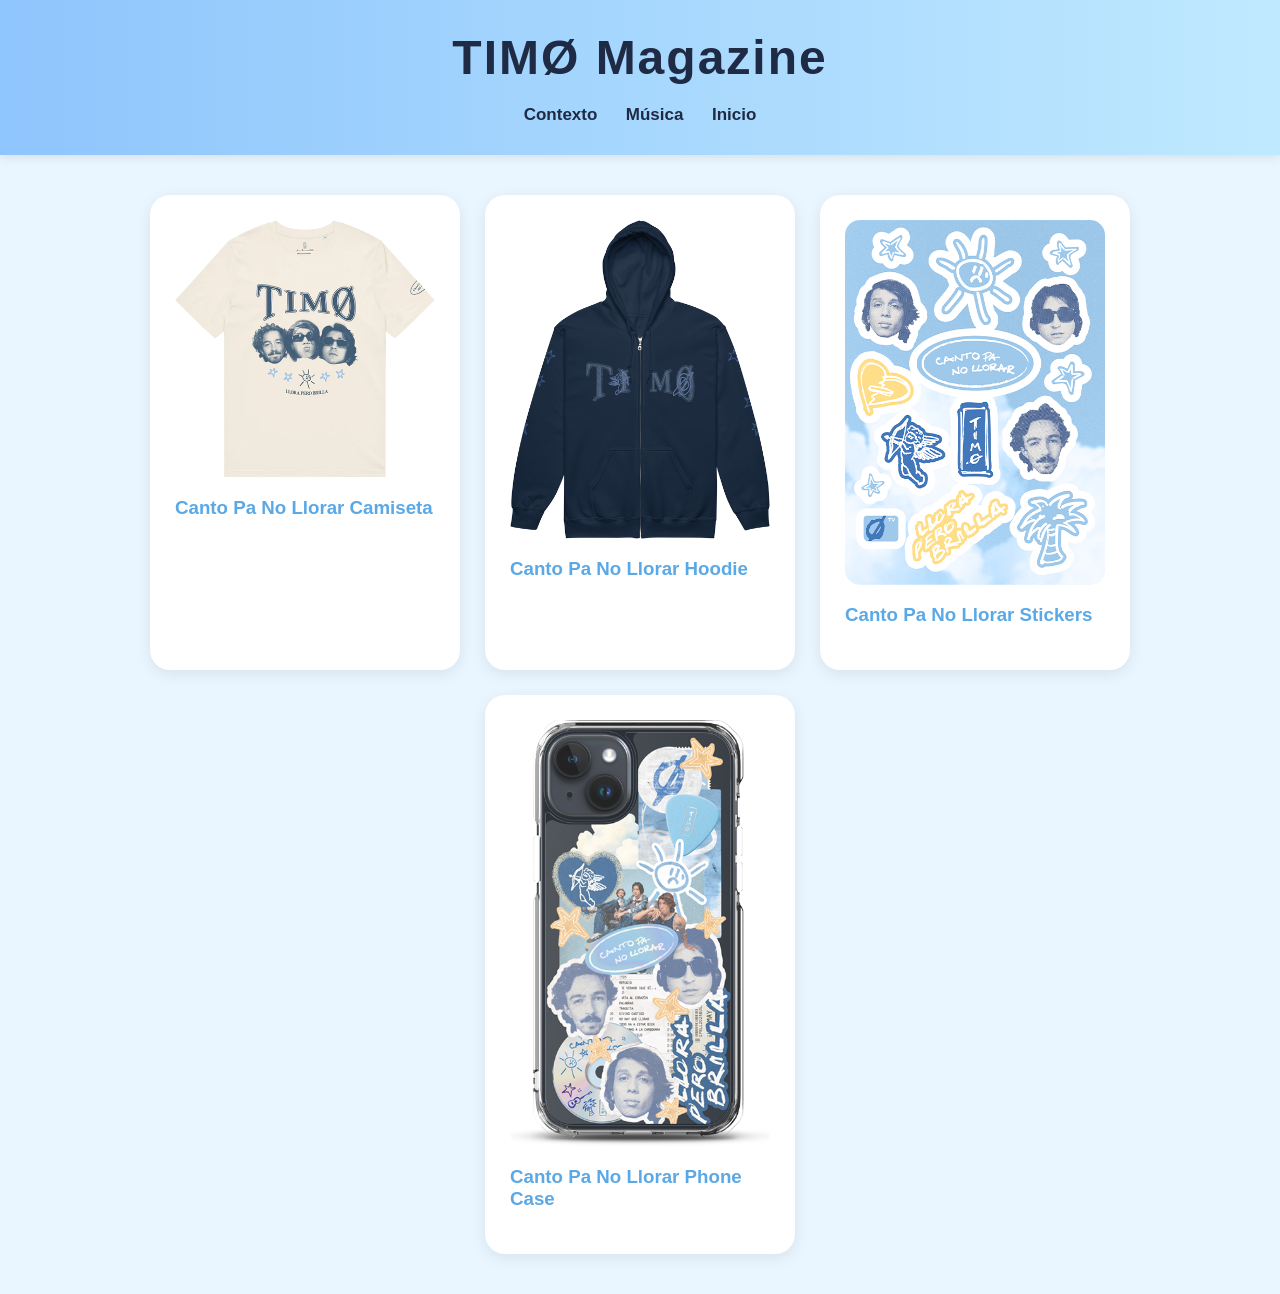
==== merch.html @ e8b6af52 "Cambios" ====
<!DOCTYPE html>
<html lang="es">

<head>
  <meta charset="UTF-8">
  <meta name="viewport" content="width=device-width, initial-scale=1.0">
  <title>TIMØ Magazine</title>

  <link rel="stylesheet" href="styles/style.css">
</head>

<body>

<header>
  <h1>TIMØ Magazine</h1>

  <nav>
    <a href="contexto.html">Contexto</a>
    <a href="musica.html">Música</a>
    <a href="index.html">Inicio</a>
  </nav>
</header>
<section class="cards">

  <div class="card">

    <img src="Images/Camisetawebp.webp" alt="Camiseta" class="member-image">

    <h3>Canto Pa No Llorar Camiseta</h3>

  </div>

  <div class="card">

    <img src="Images/Hoodie.webp" alt="Hoodie" class="member-image">

    <h3>Canto Pa No Llorar Hoodie</h3>

  </div>

  <div class="card">

    <img src="Images/Stickers.webp" alt="Stickers" class="member-image">

    <h3>Canto Pa No Llorar Stickers</h3>
  </div>
  
  <div class="card">

    <img src="Images/Case.webp" alt="Phone Case" class="member-image">

    <h3>Canto Pa No Llorar Phone Case</h3>


</section>

</main>

</body>
</html>
---- styles/style.css ----
body {
  margin: 0;
  font-family: Arial, sans-serif;
  background-color: #eaf6ff;
  color: #1f2a44;
}

header {
  background: linear-gradient(to right, #8ec5fc, #bfe9ff);
  padding: 30px;
  text-align: center;
  box-shadow: 0 2px 10px rgba(0,0,0,0.1);
}

header h1 {
  margin: 0;
  font-size: 48px;
  letter-spacing: 2px;
}

nav {
  margin-top: 20px;
}

nav a {
  text-decoration: none;
  color: #1f2a44;
  margin: 12px;
  font-size: 17px;
  font-weight: bold;
}

nav a:hover {
  color: white;
}

.hero {
  text-align: center;
  padding: 90px 20px;
}

.hero h2 {
  font-size: 42px;
  margin-bottom: 20px;
}

.hero p {
  font-size: 20px;
  max-width: 700px;
  margin: auto;
  line-height: 1.6;
}

.subtitle {
  text-transform: uppercase;
  letter-spacing: 3px;
  color: #5aa9e6;
  font-weight: bold;
}

.hero-image {
  width: 80%;
  max-width: 700px;
  margin-top: 30px;
  border-radius: 25px;
  box-shadow: 0 8px 20px rgba(0,0,0,0.1);
}

.cards {
  display: flex;
  justify-content: center;
  gap: 25px;
  padding: 40px;
  flex-wrap: wrap;
}

.card {
  background-color: white;
  width: 260px;
  padding: 25px;
  border-radius: 20px;
  box-shadow: 0 4px 15px rgba(0,0,0,0.08);

  transition: transform 0.3s;
}

.card:hover {
  transform: translateY(-8px);
}

.card h3 {
  color: #5aa9e6;
  margin-top: 0;
}

.member-image {
  width: 100%;
  height: auto;
  border-radius: 15px;
  margin-bottom: 15px;
}

@media (max-width: 768px) {

  header h1 {
    font-size: 32px;
  }

  nav {
    display: flex;
    flex-direction: column;
    gap: 10px;
  }

  .hero {
    padding: 50px 20px;
  }

  .hero h2 {
    font-size: 28px;
  }

  .hero p {
    font-size: 16px;
  }

  .hero-image {
    width: 95%;
  }

  .cards {
    flex-direction: column;
    align-items: center;
  }

  .card {
    width: 85%;
  }

  .hero-video {
  width: 95%;
}

}
.hero-video {
  width: 40%;
  max-width: 450px;
  margin-top: 30px;
  border-radius: 25px;
  box-shadow: 0 8px 20px rgba(0,0,0,0.1);
}
.music-card button {
  background-color: #8ec5fc;
  border: none;
  padding: 12px 20px;
  border-radius: 12px;
  cursor: pointer;
  font-weight: bold;
  color: #1d3557;
  margin-top: 10px;
}

.music-card button:hover {
  background-color: #5aa9e6;
  color: white;
}
.card a {
  display: inline-block;
  text-decoration: none;
  background-color: #8ec5fc;
  color: #1d3557;
  padding: 10px 18px;
  border-radius: 12px;
  margin-top: 8px;
  font-weight: bold;

  transition: 0.3s;
}

.card a:hover {
  background-color: #5aa9e6;
  color: white;
  transform: translateY(-2px);
}
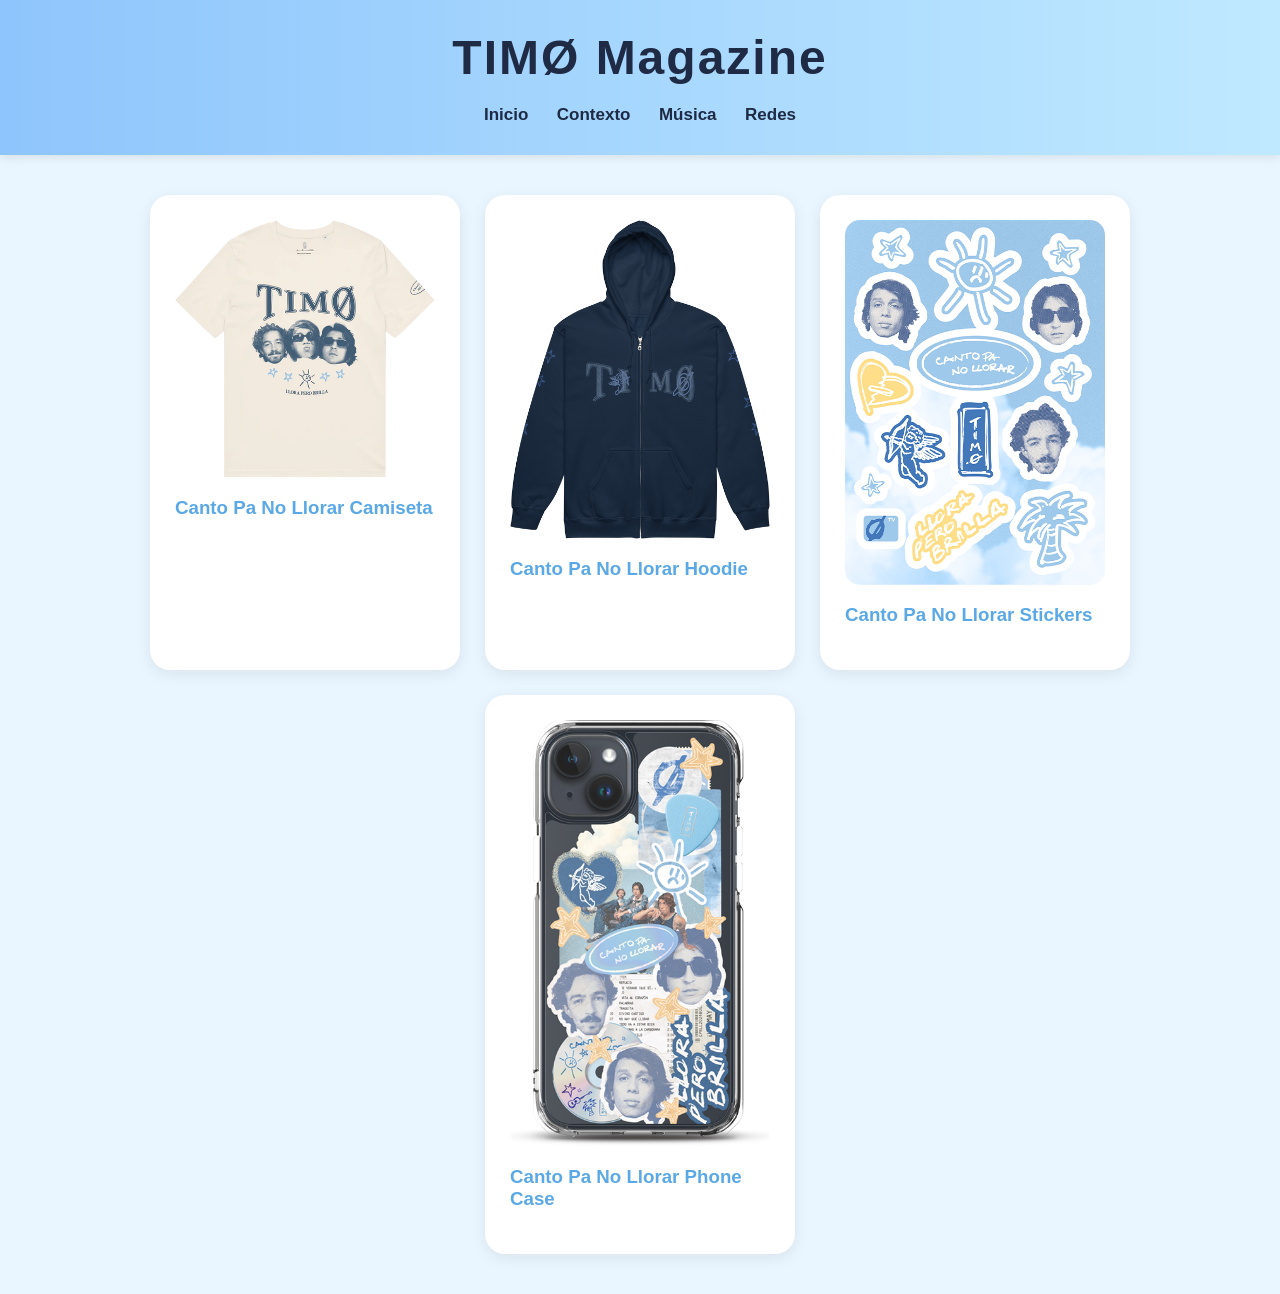
==== commit 9090441f: "ee" ====
--- a/merch.html
+++ b/merch.html
@@ -15,9 +15,10 @@
   <h1>TIMØ Magazine</h1>
 
   <nav>
+    <a href="index.html">Inicio</a>
     <a href="contexto.html">Contexto</a>
     <a href="musica.html">Música</a>
-    <a href="index.html">Inicio</a>
+    <a href="redes.html">Redes</a>
   </nav>
 </header>
 <section class="cards">
